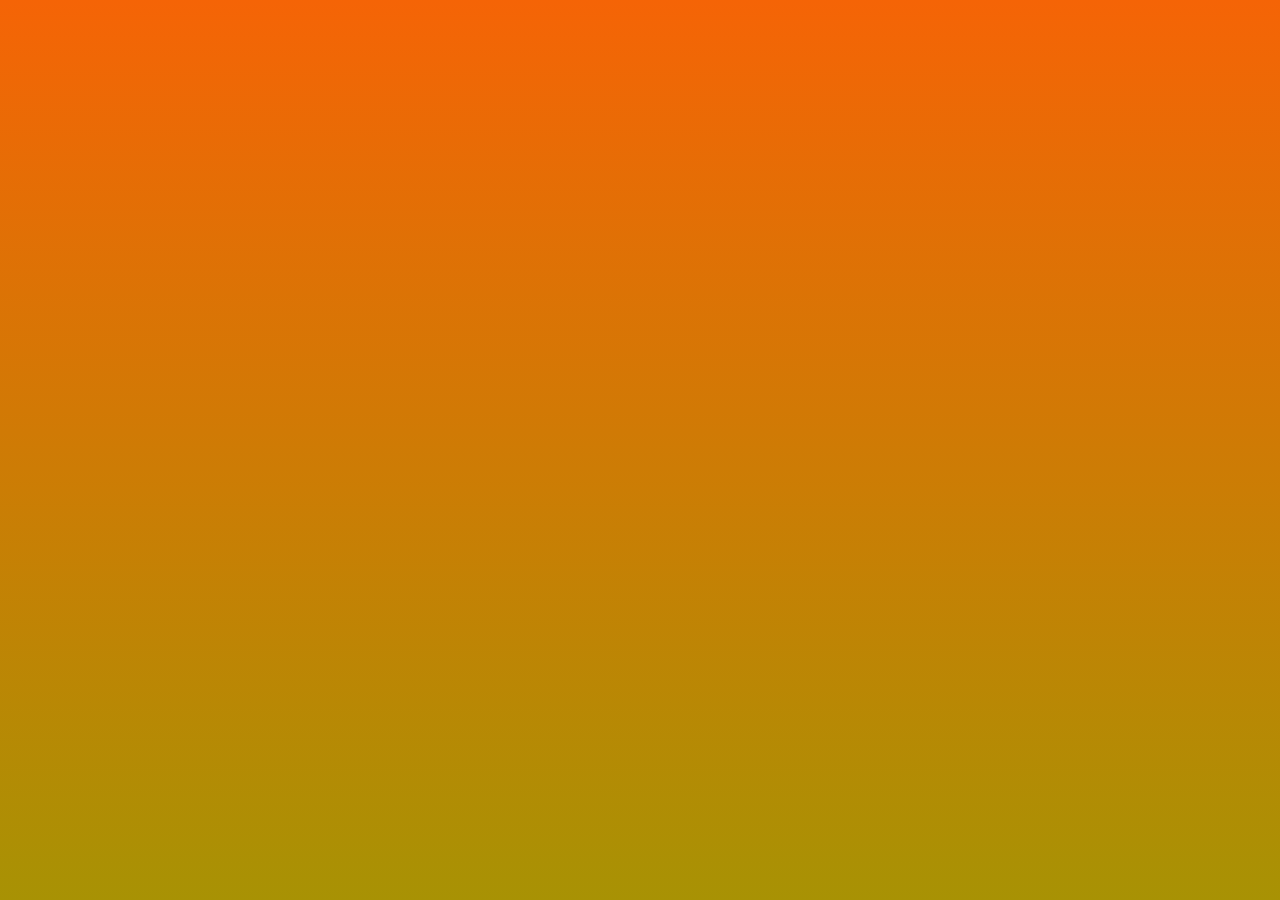
==== index.html @ 7a07e90c "testando estilos" ====
<!DOCTYPE html>
<html lang="pt-br">
<head>
    <meta charset="UTF-8">
    <meta name="viewport" content="width=device-width, initial-scale=1.0">
    <title>Landing Page</title>
    <link rel="stylesheet" href="css/style.css">
</head>
<body>
   <!-- <header>
        <h1>Native Public</h1>
        <nav>
            <a href="#">Login</a>
            <a href="#">Cadastrar</a>
        </nav>
    </header>

    <main>
        <h1>Uma Social Media</h1>
        

        <section>
            <p>PUBLIQUE<br>lOCALIZE<br>e<br>DIVIRTA-SE</p>

            <form action="login.php" method="post" autocomplete="on">
                <h2>Cadastre-se</h2>
                <div>
                    <label for="nome"></label>
                    <input type="text" name="nome" id="nome" required placeholder="Nome Sobrenome" minlength="8" maxlength="30" autocomplete="name">
                </div>
                <div>
                    <label for="usu"></label>
                    <input type="text" name="usu" id="usu" required placeholder="Usuario" minlength="8" maxlength="15" autocomplete="username">
                </div>
                <div>
                    <label for="email"></label>
                    <input type="email" name="email" id="email" required placeholder="Email" autocomplete="email">
                </div>
                <input type="submit" value="Cadastrar">
            </form>
        </section>
    </main>-->
</body>
</html>
---- css/style.css ----
@charset "UTF-8";


*{
    margin: 0px;
    padding: 0px;
    box-sizing: border-box;
}

:root{
    --cor1: #AA00FA;
    --cor2: #023f68;
    --cor3: #A89204;
    --cor4: #F51911;
    --cor5: #F56406;
}

body{
    width: 100vw;
    height: 100vh;
    background-image: linear-gradient(var(--cor5),var(--cor3));
}

header{
    padding-bottom: 10px;
}

h1{
    color: var(--cor1);
    text-align: center;
    font-family: sans-serif;
    font-size: 2.5em;
    padding: 10px;
}

nav{
    padding-top: 30px;
    text-align: center;
}

nav > a{
    display: inline;
    text-decoration: none;
    font-size: 1em;
    font-family: sans-serif;
    font-weight: 900;
    color: white;
    margin-right: 3px;
    padding: 5px;
    border-radius: 10px;
    text-align: right;
}

nav>a:active{
    background-color: var(--cor1);
    
}

main{
    background-color: white;
    width: 90vw;
    margin: auto;
    margin-top: 10px;
    padding-bottom: 10px;
    border-radius: 15px;
}

main > h1{
    text-align: center;
    font-size: 1.7em;
    color: var(--cor4);
    border-radius: 15px 15px 0px 0px;
    background-color: var(--cor1);
}
section{
    display: flex;
}

main >section > p{
    font-family: sans-serif;
    font-size: 1.3em;
    font-weight: 700;
    text-align: center;
    color: black;
    width: 50%;
    margin:auto;
    padding: 10px;
}

main > section > form{
    margin: auto;
    width: 50%;
    margin: 10px;
    text-align: center;
    border: 2px solid black;
    border-radius: 20px;
    padding: 10px;
}

main > section > form > div{
    margin-bottom: 10px;
}

form > h2{
    font-family: sans-serif;
    font-size: 1.2em;
    padding-bottom: 7px;
}

input[type="text"], input[type="email"]{
    padding: 10px;
    border: 2px solid black;
    border-radius: 10px;
    width: 150px;
    text-align: center;
}
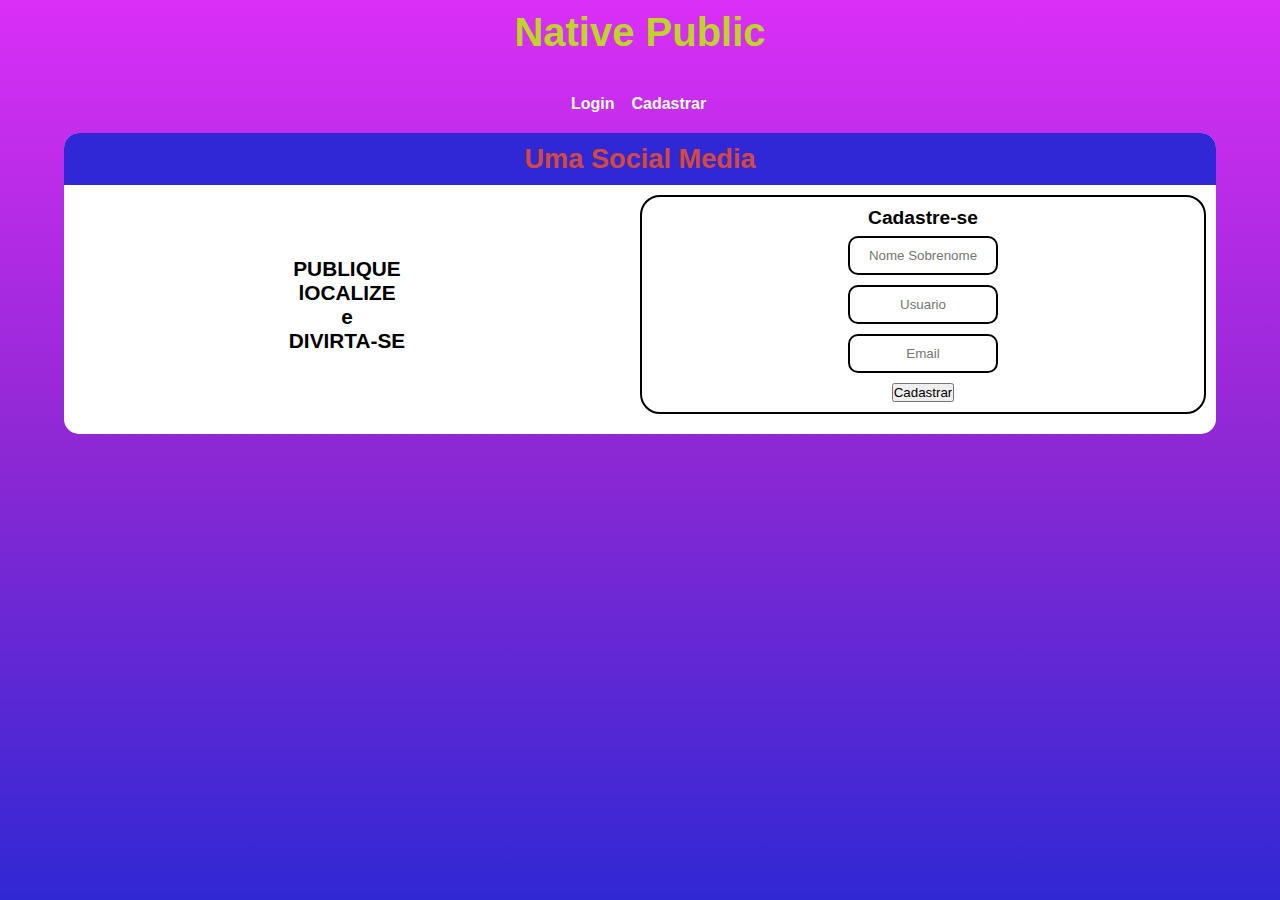
==== commit b448e205: "aprimorando o estilo" ====
--- a/index.html
+++ b/index.html
@@ -7,7 +7,7 @@
     <link rel="stylesheet" href="css/style.css">
 </head>
 <body>
-   <!-- <header>
+    <header>
         <h1>Native Public</h1>
         <nav>
             <a href="#">Login</a>
@@ -39,6 +39,6 @@
                 <input type="submit" value="Cadastrar">
             </form>
         </section>
-    </main>-->
+    </main>
 </body>
 </html>--- a/css/style.css
+++ b/css/style.css
@@ -8,17 +8,17 @@
 }
 
 :root{
-    --cor1: #AA00FA;
-    --cor2: #023f68;
-    --cor3: #A89204;
-    --cor4: #F51911;
-    --cor5: #F56406;
+    --cor1: #DA2FF6;
+    --cor2: #BFD428;
+    --cor3: #8D28D4;
+    --cor4: #3028D4;
+    --cor5: #D4493D;
 }
 
 body{
     width: 100vw;
     height: 100vh;
-    background-image: linear-gradient(var(--cor5),var(--cor3));
+    background-image: linear-gradient(to bottom, var(--cor1), var(--cor3), var(--cor4));
 }
 
 header{
@@ -26,7 +26,7 @@
 }
 
 h1{
-    color: var(--cor1);
+    color: var(--cor2);
     text-align: center;
     font-family: sans-serif;
     font-size: 2.5em;
@@ -68,9 +68,9 @@
 main > h1{
     text-align: center;
     font-size: 1.7em;
-    color: var(--cor4);
+    color: var(--cor5);
     border-radius: 15px 15px 0px 0px;
-    background-color: var(--cor1);
+    background-color: var(--cor4);
 }
 section{
     display: flex;
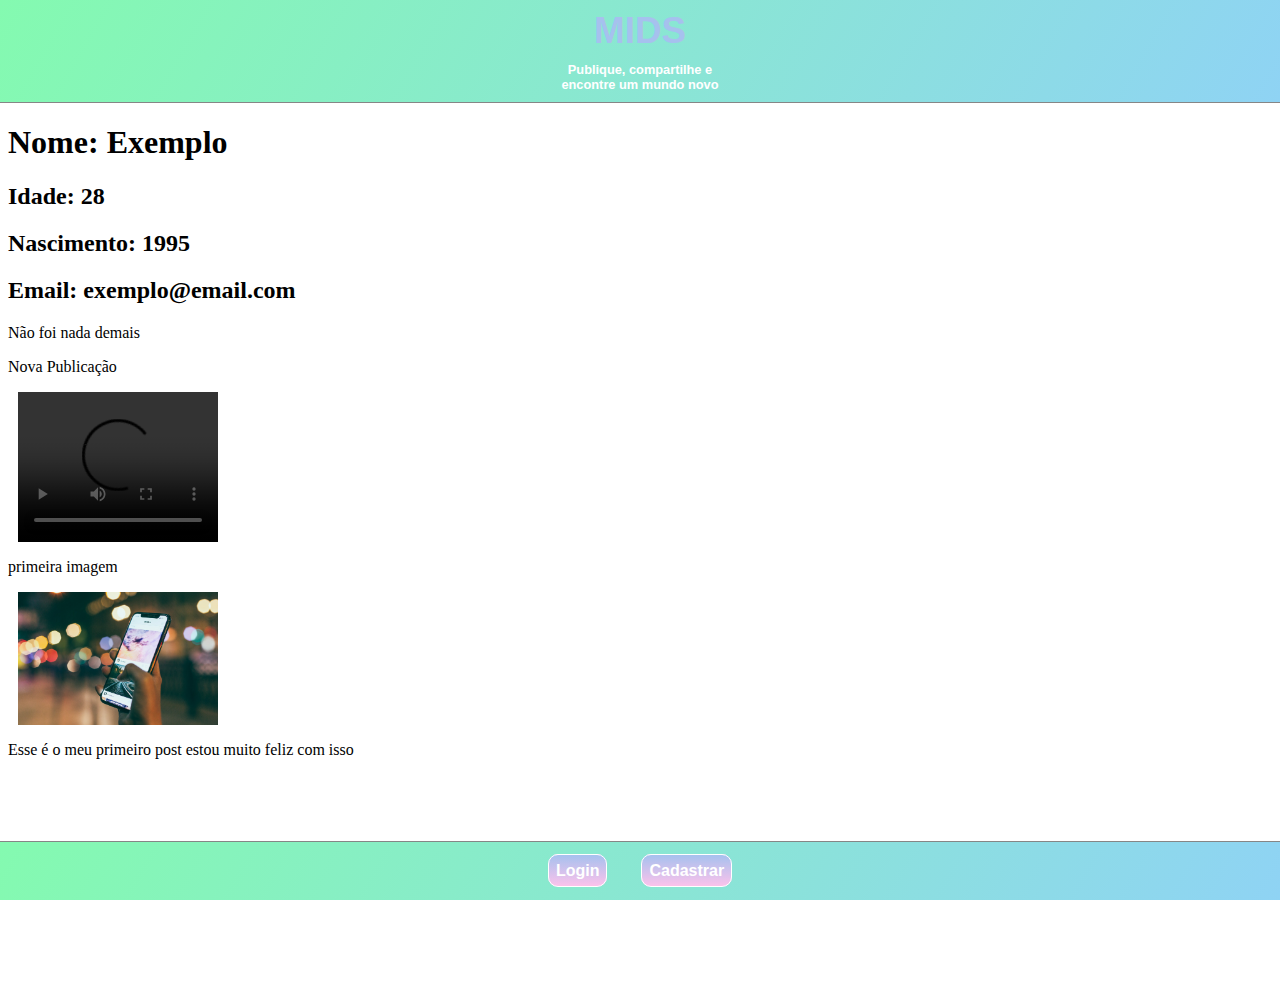
==== commit 3befd1dc: "atualização de estilo" ====
--- a/index.html
+++ b/index.html
@@ -8,18 +8,21 @@
 </head>
 <body>
     <header>
-        <h1>Native Public</h1>
+        <h1>MIDS</h1>
+        <p>Publique, compartilhe e encontre um mundo novo</p>
+    </header>
+
+    <main>
+        <iframe src="mostrar.html" frameborder="0" width="100%" height="100%"></iframe>
+    </main>
+
+    <footer>
         <nav>
             <a href="#">Login</a>
             <a href="#">Cadastrar</a>
         </nav>
-    </header>
-
-    <main>
-        <h1>Uma Social Media</h1>
-        
-
-        <section>
+    </footer>
+    <!--<section>
             <p>PUBLIQUE<br>lOCALIZE<br>e<br>DIVIRTA-SE</p>
 
             <form action="login.php" method="post" autocomplete="on">
@@ -38,7 +41,6 @@
                 </div>
                 <input type="submit" value="Cadastrar">
             </form>
-        </section>
-    </main>
+        </section>-->
 </body>
 </html>--- a/css/style.css
+++ b/css/style.css
@@ -7,7 +7,74 @@
     box-sizing: border-box;
 }
 
-:root{
+body, html{
+    background-color:white;
+    width: 100vw;
+    height: 100vh;
+}
+
+::-webkit-scrollbar{
+    width: 0px;
+}
+
+header{
+    background-image: linear-gradient(120deg, #84fab0 0%, #8fd3f4 100%);
+    color: white;
+    text-align: center;
+    padding: 10px;
+    border-bottom: 1px solid #868686;
+}
+
+header > h1{
+    font-size: 2.3em;
+    font-family: sans-serif;
+    color: #a6c1ee;
+    padding-bottom: 10px;
+}
+
+header > p{
+    width: 200px;
+    margin: auto;
+    text-align: center;
+    font-size: 0.8em;
+    font-weight: bold;
+    font-family: sans-serif;
+}
+
+main{
+    width: 100vw;
+    height: 100vh;
+}
+
+footer{
+    background-image: linear-gradient(120deg, #84fab0 0%, #8fd3f4 100%);
+    width: 100vw;
+    padding: 20px;
+    text-align: center;
+    border-top: 1px solid #868686;
+    position: fixed;
+    transform: translateY(-100%);
+    top: 100vh;
+}
+
+footer > nav > a{
+    background-image: linear-gradient(to top, #fbc2eb 0%, #a6c1ee 100%);
+    font-size: 1em;
+    font-family: sans-serif;
+    font-weight: bold;
+    text-decoration: none;
+    color: white;
+    padding: 7px;
+    margin: 15px;
+    border: 1px solid;
+    border-radius: 10px;
+}
+
+footer > nav > a:active{
+    border-color: black;
+}
+
+/*:root{
     --cor1: #DA2FF6;
     --cor2: #BFD428;
     --cor3: #8D28D4;
@@ -113,4 +180,5 @@
     border-radius: 10px;
     width: 150px;
     text-align: center;
-}+}
+*/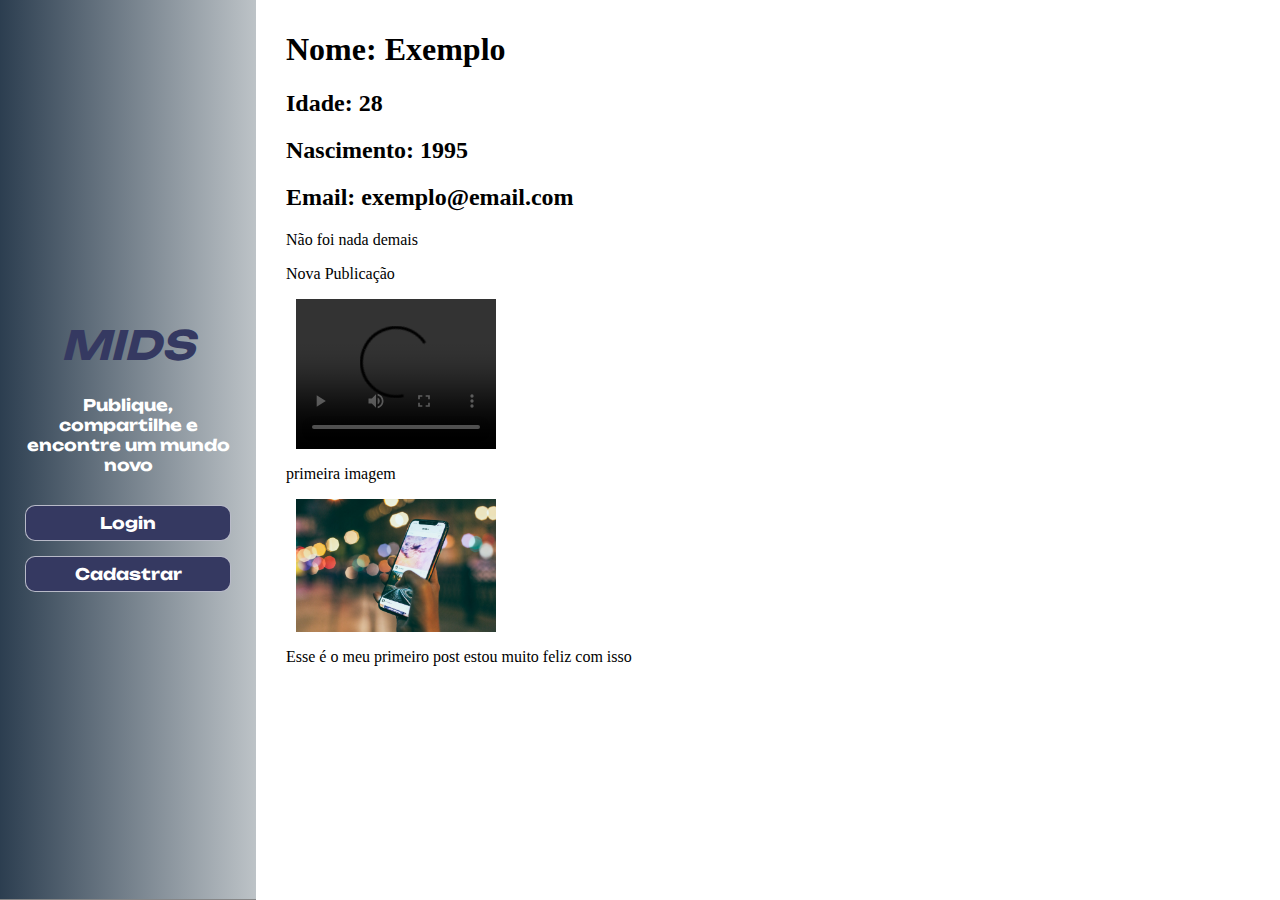
==== commit 45a29471: "Arquitetura da pagina inicial" ====
--- a/index.html
+++ b/index.html
@@ -5,23 +5,30 @@
     <meta name="viewport" content="width=device-width, initial-scale=1.0">
     <title>Landing Page</title>
     <link rel="stylesheet" href="css/style.css">
+    <style>
+        @import url('https://fonts.googleapis.com/css2?family=Unbounded:wght@200;300;400;500;600;700;800;900&display=swap');
+    </style>
 </head>
 <body>
-    <header>
-        <h1>MIDS</h1>
-        <p>Publique, compartilhe e encontre um mundo novo</p>
-    </header>
-
     <main>
-        <iframe src="mostrar.html" frameborder="0" width="100%" height="100%"></iframe>
+        <header>
+            <h1>MIDS</h1>
+            <p>Publique, compartilhe e encontre um mundo novo</p>
+            <nav>
+                <a href="#">Login</a>
+                <a href="#">Cadastrar</a>
+            </nav>
+        </header>
+        <section>
+            <iframe src="mostrar.html" frameborder="0" width="100%" height="100%"></iframe>
+        </section>
+        <footer>
+            <nav>
+                <a href="#">Login</a>
+                <a href="#">Cadastrar</a>
+            </nav>
+        </footer>
     </main>
-
-    <footer>
-        <nav>
-            <a href="#">Login</a>
-            <a href="#">Cadastrar</a>
-        </nav>
-    </footer>
     <!--<section>
             <p>PUBLIQUE<br>lOCALIZE<br>e<br>DIVIRTA-SE</p>
 
--- a/css/style.css
+++ b/css/style.css
@@ -1,5 +1,4 @@
 @charset "UTF-8";
-
 
 *{
     margin: 0px;
@@ -7,8 +6,23 @@
     box-sizing: border-box;
 }
 
+
+@import url('https://fonts.googleapis.com/css2?family=Unbounded:wght@200;300;400;500;600;700;800;900&display=swap');
+
+
+:root{
+    --corFundo1: #2c3e50;
+    --corFundo2: #bdc3c7;
+    --cortitulo1: #353961;
+    --titulo: 'Unbounded', cursive
+}
+
 body, html{
-    background-color:white;
+    width: 100vw;
+    height: 100vh;
+}
+
+main{
     width: 100vw;
     height: 100vh;
 }
@@ -18,36 +32,45 @@
 }
 
 header{
-    background-image: linear-gradient(120deg, #84fab0 0%, #8fd3f4 100%);
+    display: flex;
+    background: linear-gradient(to top,var(--corFundo1), var(--corFundo2));
     color: white;
     text-align: center;
+    width: 100vw;
     padding: 10px;
     border-bottom: 1px solid #868686;
 }
 
 header > h1{
-    font-size: 2.3em;
-    font-family: sans-serif;
-    color: #a6c1ee;
+    font-size: 2.5em;
+    font-family: var(--titulo);
+    font-style: italic;
+    color: var(--cortitulo1);
     padding-bottom: 10px;
 }
 
 header > p{
-    width: 200px;
+    padding: 15px;
     margin: auto;
     text-align: center;
     font-size: 0.8em;
     font-weight: bold;
-    font-family: sans-serif;
+    font-family: var(--titulo);
 }
 
-main{
-    width: 100vw;
-    height: 100vh;
+header > nav{
+    display: none;
+}
+
+section{
+    max-width: 600px;
+    height: 78%;
+    padding: 10px;
+    margin: auto;
 }
 
 footer{
-    background-image: linear-gradient(120deg, #84fab0 0%, #8fd3f4 100%);
+    background: linear-gradient(to bottom,var(--corFundo1), var(--corFundo2));
     width: 100vw;
     padding: 20px;
     text-align: center;
@@ -57,128 +80,62 @@
     top: 100vh;
 }
 
-footer > nav > a{
-    background-image: linear-gradient(to top, #fbc2eb 0%, #a6c1ee 100%);
+nav > a{
+    background-color: #353961;;
     font-size: 1em;
-    font-family: sans-serif;
+    font-family: var(--titulo);
     font-weight: bold;
     text-decoration: none;
     color: white;
     padding: 7px;
     margin: 15px;
-    border: 1px solid;
+    border: 1px solid rgba(255, 255, 255, 0.651);
     border-radius: 10px;
 }
 
-footer > nav > a:active{
+nav > a:active{
     border-color: black;
+    background-color: #515688;
 }
 
-/*:root{
-    --cor1: #DA2FF6;
-    --cor2: #BFD428;
-    --cor3: #8D28D4;
-    --cor4: #3028D4;
-    --cor5: #D4493D;
+@media screen and (min-width: 800px) {
+    main{
+        display: flex;
+    }
+
+    header{
+        display: block;
+        background: linear-gradient(to right,var(--corFundo1), var(--corFundo2));
+        width: 20%;
+        padding-top: 25%;
+    }
+
+    header > p{
+        font-size: 1em;
+    }
+
+    header > nav{
+        display: block;
+    }
+
+    header > nav > a{
+        display: block;
+    }
+
+    section{
+        width: 80%;
+        height: 100%;
+        max-width: 1000px;
+    }
+
+    footer{
+        display: none;
+    }
 }
 
-body{
-    width: 100vw;
-    height: 100vh;
-    background-image: linear-gradient(to bottom, var(--cor1), var(--cor3), var(--cor4));
-}
-
-header{
-    padding-bottom: 10px;
-}
-
-h1{
-    color: var(--cor2);
-    text-align: center;
-    font-family: sans-serif;
-    font-size: 2.5em;
-    padding: 10px;
-}
-
-nav{
-    padding-top: 30px;
-    text-align: center;
-}
-
-nav > a{
-    display: inline;
-    text-decoration: none;
-    font-size: 1em;
-    font-family: sans-serif;
-    font-weight: 900;
-    color: white;
-    margin-right: 3px;
-    padding: 5px;
-    border-radius: 10px;
-    text-align: right;
-}
-
-nav>a:active{
-    background-color: var(--cor1);
-    
-}
-
-main{
-    background-color: white;
-    width: 90vw;
-    margin: auto;
-    margin-top: 10px;
-    padding-bottom: 10px;
-    border-radius: 15px;
-}
-
-main > h1{
-    text-align: center;
-    font-size: 1.7em;
-    color: var(--cor5);
-    border-radius: 15px 15px 0px 0px;
-    background-color: var(--cor4);
-}
-section{
-    display: flex;
-}
-
-main >section > p{
-    font-family: sans-serif;
-    font-size: 1.3em;
-    font-weight: 700;
-    text-align: center;
-    color: black;
-    width: 50%;
-    margin:auto;
-    padding: 10px;
-}
-
-main > section > form{
-    margin: auto;
-    width: 50%;
-    margin: 10px;
-    text-align: center;
-    border: 2px solid black;
-    border-radius: 20px;
-    padding: 10px;
-}
-
-main > section > form > div{
-    margin-bottom: 10px;
-}
-
-form > h2{
-    font-family: sans-serif;
-    font-size: 1.2em;
-    padding-bottom: 7px;
-}
-
-input[type="text"], input[type="email"]{
-    padding: 10px;
-    border: 2px solid black;
-    border-radius: 10px;
-    width: 150px;
-    text-align: center;
-}
-*/+@media screen and (min-width: 1500px){
+    header{
+        width: 50%;
+        font-size: 2vw;
+    }
+}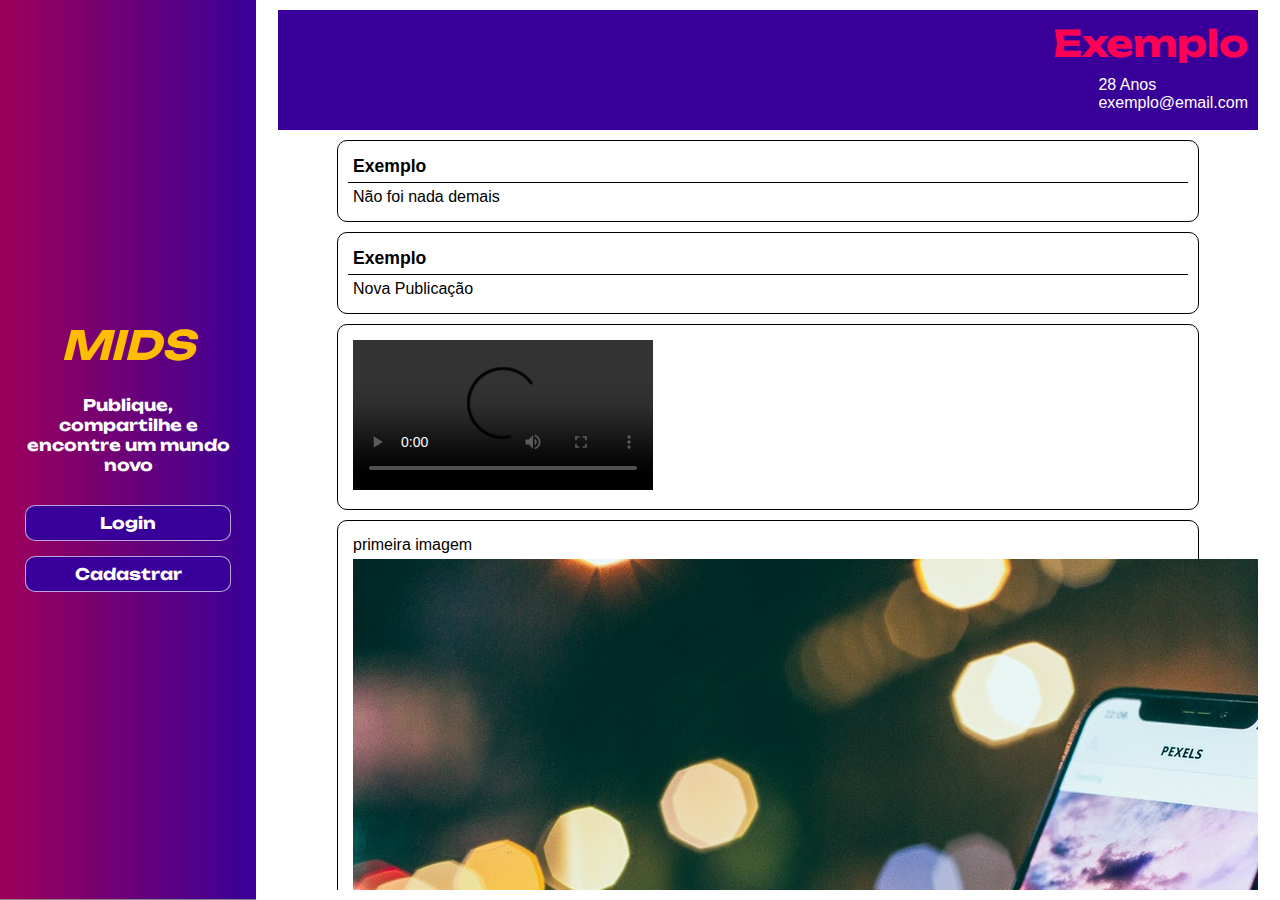
==== commit e6cb1d51: "istilisando pagina mostrar" ====
--- a/index.html
+++ b/index.html
@@ -5,6 +5,7 @@
     <meta name="viewport" content="width=device-width, initial-scale=1.0">
     <title>Landing Page</title>
     <link rel="stylesheet" href="css/style.css">
+    <link rel="stylesheet" href="css/inicial.css">
     <style>
         @import url('https://fonts.googleapis.com/css2?family=Unbounded:wght@200;300;400;500;600;700;800;900&display=swap');
     </style>
--- a/css/style.css
+++ b/css/style.css
@@ -8,134 +8,28 @@
 
 
 @import url('https://fonts.googleapis.com/css2?family=Unbounded:wght@200;300;400;500;600;700;800;900&display=swap');
-
+/*
+#9e0059
+#390099
+#ffbd00
+#ff0054
+#ff5400
+*/
 
 :root{
-    --corFundo1: #2c3e50;
-    --corFundo2: #bdc3c7;
-    --cortitulo1: #353961;
+    --corFundo1: #9e0059;
+    --corFundo2: #390099;
+    --corFundo3: #ff0054;
+    --corFundo4: #ff5400;
+    --cortitulo1: #ffbd00;
     --titulo: 'Unbounded', cursive
-}
-
-body, html{
-    width: 100vw;
-    height: 100vh;
-}
-
-main{
-    width: 100vw;
-    height: 100vh;
 }
 
 ::-webkit-scrollbar{
     width: 0px;
 }
 
-header{
-    display: flex;
-    background: linear-gradient(to top,var(--corFundo1), var(--corFundo2));
-    color: white;
-    text-align: center;
-    width: 100vw;
-    padding: 10px;
-    border-bottom: 1px solid #868686;
-}
-
-header > h1{
-    font-size: 2.5em;
-    font-family: var(--titulo);
-    font-style: italic;
-    color: var(--cortitulo1);
-    padding-bottom: 10px;
-}
-
-header > p{
-    padding: 15px;
-    margin: auto;
-    text-align: center;
-    font-size: 0.8em;
-    font-weight: bold;
-    font-family: var(--titulo);
-}
-
-header > nav{
-    display: none;
-}
-
-section{
-    max-width: 600px;
-    height: 78%;
-    padding: 10px;
-    margin: auto;
-}
-
-footer{
-    background: linear-gradient(to bottom,var(--corFundo1), var(--corFundo2));
-    width: 100vw;
-    padding: 20px;
-    text-align: center;
-    border-top: 1px solid #868686;
-    position: fixed;
-    transform: translateY(-100%);
-    top: 100vh;
-}
-
-nav > a{
-    background-color: #353961;;
-    font-size: 1em;
-    font-family: var(--titulo);
-    font-weight: bold;
-    text-decoration: none;
-    color: white;
-    padding: 7px;
-    margin: 15px;
-    border: 1px solid rgba(255, 255, 255, 0.651);
-    border-radius: 10px;
-}
-
-nav > a:active{
-    border-color: black;
-    background-color: #515688;
-}
-
-@media screen and (min-width: 800px) {
-    main{
-        display: flex;
-    }
-
-    header{
-        display: block;
-        background: linear-gradient(to right,var(--corFundo1), var(--corFundo2));
-        width: 20%;
-        padding-top: 25%;
-    }
-
-    header > p{
-        font-size: 1em;
-    }
-
-    header > nav{
-        display: block;
-    }
-
-    header > nav > a{
-        display: block;
-    }
-
-    section{
-        width: 80%;
-        height: 100%;
-        max-width: 1000px;
-    }
-
-    footer{
-        display: none;
-    }
-}
-
-@media screen and (min-width: 1500px){
-    header{
-        width: 50%;
-        font-size: 2vw;
-    }
+body, html{
+    min-width: 100vw;
+    min-height: 100vh;
 }--- a/css/inicial.css
+++ b/css/inicial.css
@@ -0,0 +1,115 @@
+main{
+    width: 100vw;
+    height: 100vh;
+}
+
+
+
+header{
+    display: flex;
+    background: linear-gradient(to top,var(--corFundo1), var(--corFundo2));
+    color: white;
+    text-align: center;
+    width: 100vw;
+    padding: 10px;
+    border-bottom: 1px solid #868686;
+}
+
+header > h1{
+    font-size: 2.5em;
+    font-family: var(--titulo);
+    font-style: italic;
+    color: var(--cortitulo1);
+    padding-bottom: 10px;
+}
+
+header > p{
+    padding: 15px;
+    margin: auto;
+    text-align: center;
+    font-size: 0.8em;
+    font-weight: bold;
+    font-family: var(--titulo);
+}
+
+header > nav{
+    display: none;
+}
+
+section{
+    max-width: 600px;
+    height: 78%;
+    padding: 10px;
+    margin: auto;
+}
+
+footer{
+    background: linear-gradient(to bottom,var(--corFundo1), var(--corFundo2));
+    width: 100vw;
+    padding: 20px;
+    text-align: center;
+    border-top: 1px solid #868686;
+    position: fixed;
+    transform: translateY(-100%);
+    top: 100vh;
+}
+
+nav > a{
+    background-color: var(--corFundo2);;
+    font-size: 1em;
+    font-family: var(--titulo);
+    font-weight: bold;
+    text-decoration: none;
+    color: white;
+    padding: 7px;
+    margin: 15px;
+    border: 1px solid rgba(255, 255, 255, 0.651);
+    border-radius: 10px;
+}
+
+nav > a:active{
+    border-color: black;
+    background-color: #515688;
+}
+
+@media screen and (min-width: 800px) {
+    main{
+        display: flex;
+    }
+
+    header{
+        display: block;
+        background: linear-gradient(to right,var(--corFundo1), var(--corFundo2));
+        width: 20%;
+        padding-top: 25%;
+    }
+
+    header > p{
+        font-size: 1em;
+    }
+
+    header > nav{
+        display: block;
+    }
+
+    header > nav > a{
+        display: block;
+    }
+
+    section{
+        width: 80%;
+        height: 100%;
+        max-width: 1000px;
+    }
+
+    footer{
+        display: none;
+    }
+}
+
+@media screen and (min-width: 1500px){
+    header{
+        width: 50%;
+        font-size: 2vw;
+    }
+}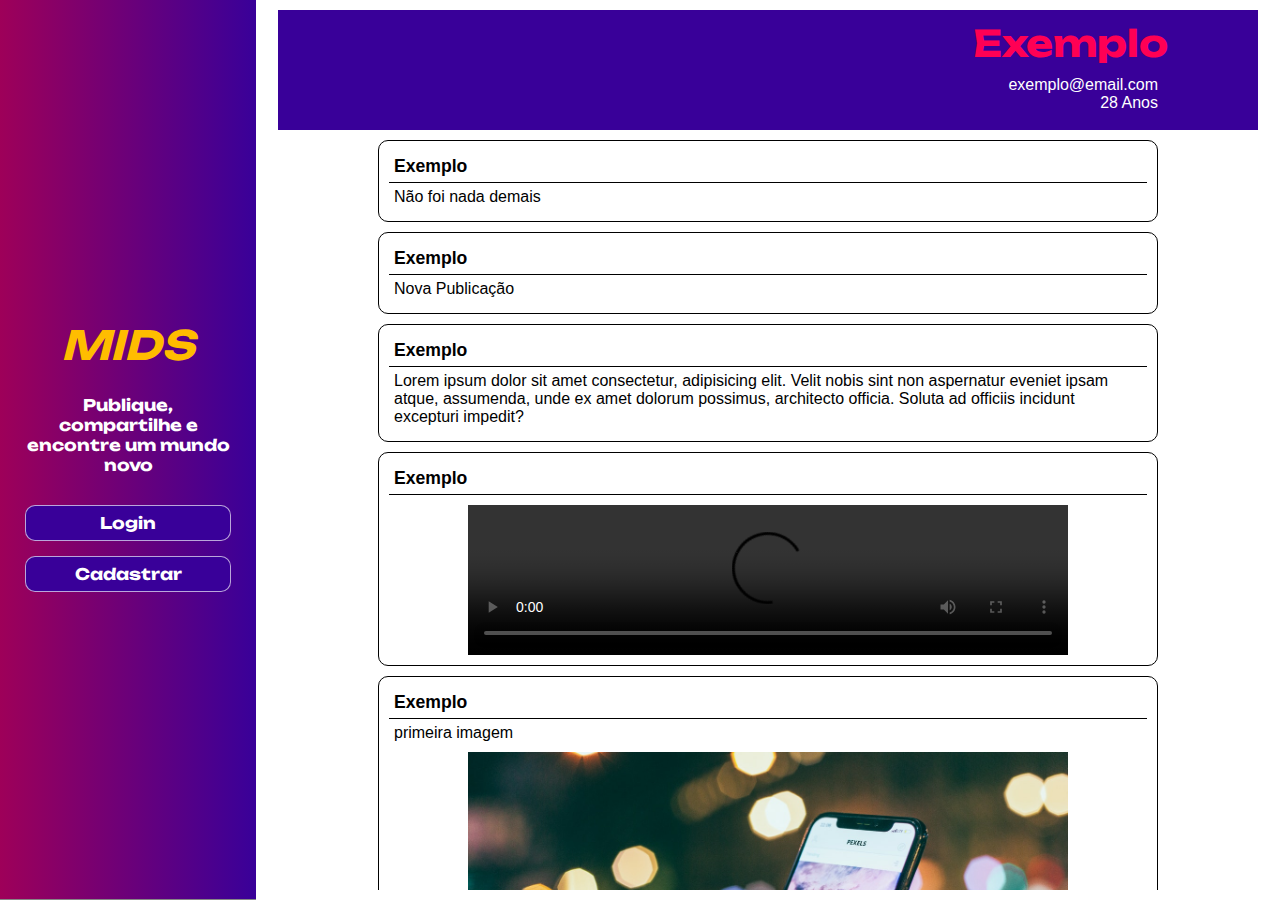
==== commit 0af1d493: "Estilizando paginas de usuário" ====
--- a/index.html
+++ b/index.html
@@ -25,30 +25,10 @@
         </section>
         <footer>
             <nav>
-                <a href="#">Login</a>
-                <a href="#">Cadastrar</a>
+                <a href="login.php">Login</a>
+                <a href="cadastro.php">Cadastrar</a>
             </nav>
         </footer>
     </main>
-    <!--<section>
-            <p>PUBLIQUE<br>lOCALIZE<br>e<br>DIVIRTA-SE</p>
-
-            <form action="login.php" method="post" autocomplete="on">
-                <h2>Cadastre-se</h2>
-                <div>
-                    <label for="nome"></label>
-                    <input type="text" name="nome" id="nome" required placeholder="Nome Sobrenome" minlength="8" maxlength="30" autocomplete="name">
-                </div>
-                <div>
-                    <label for="usu"></label>
-                    <input type="text" name="usu" id="usu" required placeholder="Usuario" minlength="8" maxlength="15" autocomplete="username">
-                </div>
-                <div>
-                    <label for="email"></label>
-                    <input type="email" name="email" id="email" required placeholder="Email" autocomplete="email">
-                </div>
-                <input type="submit" value="Cadastrar">
-            </form>
-        </section>-->
 </body>
 </html>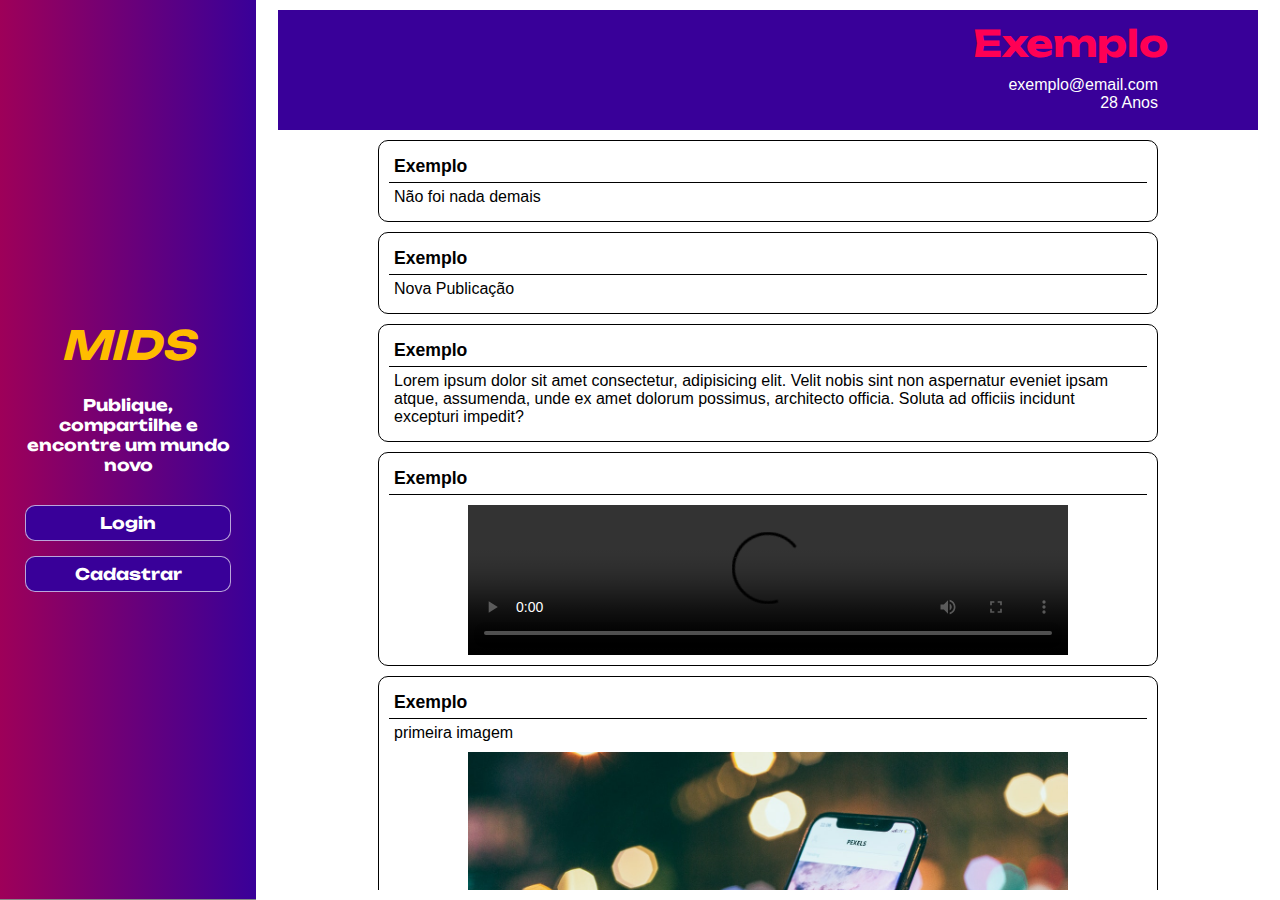
==== commit 1be8086d: "Estilizando a pagina de login" ====
--- a/index.html
+++ b/index.html
@@ -3,7 +3,7 @@
 <head>
     <meta charset="UTF-8">
     <meta name="viewport" content="width=device-width, initial-scale=1.0">
-    <title>Landing Page</title>
+    <title>MIDS</title>
     <link rel="stylesheet" href="css/style.css">
     <link rel="stylesheet" href="css/inicial.css">
     <style>
